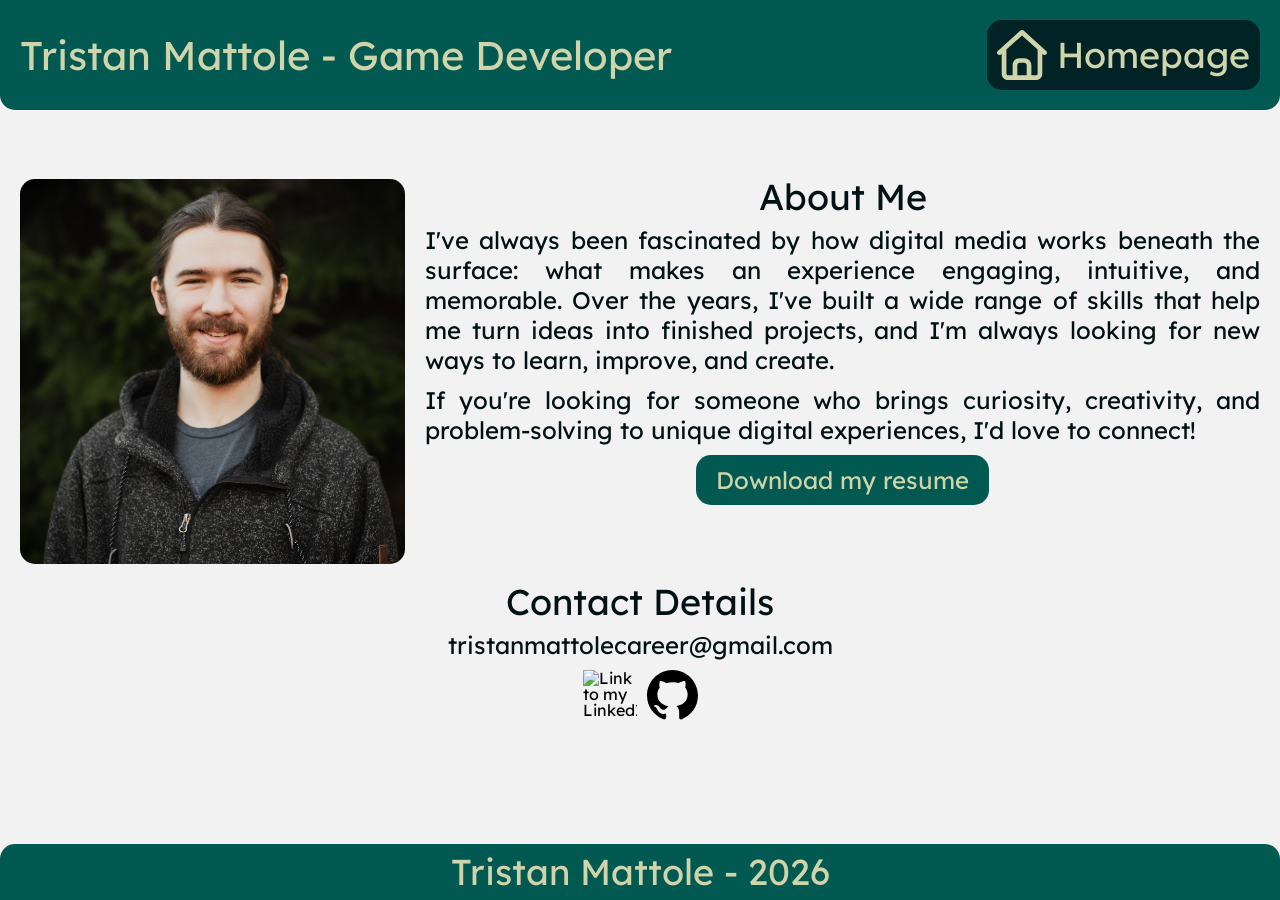
==== contact.html @ 25dc7e29 "Added Website Files." ====
<!DOCTYPE html>
<html lang="en">
<head>
    <meta charset="UTF-8">
    <meta name="viewport" content="width=device-width, initial-scale=1.0">
    <title>Contact | Tristan Mattole Portfolio</title>
    <link rel="preconnect" href="https://fonts.googleapis.com">
    <link rel="preconnect" href="https://fonts.gstatic.com" crossorigin>
    <link href="https://fonts.googleapis.com/css2?family=Lexend:wght@400&display=swap" rel="stylesheet">
    <link rel="stylesheet" href="css/reset.css?v=2026-05-06">
    <link rel="stylesheet" href="css/styles.css?v=2026-05-06">
</head>
<body class="contact-page" data-node-id="57:574">
    <header class="nav-bar" data-node-id="57:575">
        <p class="site-title">Tristan Mattole - Game Developer</p>
        <a class="nav-link home-link" href="index.html" aria-label="Return to homepage">
            <span class="home-button">
                <span class="home-icon" aria-hidden="true"></span>
                <span class="home-label">Homepage</span>
            </span>
        </a>
    </header>

    <main class="contact-page-main" aria-label="Contact page">
        <section class="contact-intro" data-node-id="57:627">
            <div class="contact-about" data-node-id="57:626">
                <div class="contact-photo-placeholder" data-node-id="57:591">
                    <img class="contact-photo" src="img/tristan.jpg" alt="Portrait of Tristan Mattole">
                </div>
                <div class="contact-about-copy" data-node-id="57:593">
                    <h1 class="contact-section-title" data-node-id="57:594">About Me</h1>
                    <p class="contact-body-text" data-node-id="57:595">I've always been fascinated by how digital media works beneath the surface: what makes an experience engaging, intuitive, and memorable. Over the years, I've built a wide range of skills that help me turn ideas into finished projects, and I'm always looking for new ways to learn, improve, and create.</p>
                    <p class="contact-body-text">If you're looking for someone who brings curiosity, creativity, and problem-solving to unique digital experiences, I'd love to connect!</p>
                    <a class="resume-link" href="/mattole-resume.pdf" download="mattole-resume.pdf">Download my resume</a>
                </div>
            </div>

            <section class="contact-details" aria-labelledby="contact-details-heading" data-node-id="57:625">
                <h2 class="contact-section-title" id="contact-details-heading" data-node-id="57:608">Contact Details</h2>
                <p class="contact-email" data-node-id="57:610">
                    <a href="mailto:tristanmattolecareer@gmail.com">tristanmattolecareer@gmail.com</a>
                </p>
                <div class="contact-socials" data-node-id="57:623">
                    <a class="social-link" href="https://www.linkedin.com/in/tristan-mattole-81ba75374/" target="_blank" rel="noopener noreferrer" aria-label="LinkedIn profile">
                        <img class="social-icon social-icon--linkedin" src="img/linkedin_icon.png" alt="Link to my LinkedIn">
                    </a>
                    <a class="social-link" href="https://github.com/LeviathansRose" target="_blank" rel="noopener noreferrer" aria-label="GitHub profile">
                        <img class="social-icon social-icon--github" src="svg/github_icon.svg" alt="Link to my GitHub">
                    </a>
                </div>
            </section>
        </section>
    </main>

    <footer class="page-footer" data-node-id="57:518">
        <p>Tristan Mattole - 2026</p>
    </footer>
</body>
</html>
---- css/styles.css ----
:root {
    --page-bg: #f2f2f2;
    --green-main: #025951;
    --green-dark: #012326;
    --text-light: #d0d4ab;
    --text-dark: #011114;
    --card-grey: #d9d9d9;
    --reel-grey: #bebebe;
    --radius: 15px;
    --lexend: "Lexend", sans-serif;
}

*,
*::before,
*::after {
    box-sizing: border-box;
}

html {
    font-size: 16px;
}

body {
    margin: 0;
    min-height: 100vh;
    background: var(--page-bg);
    color: var(--text-dark);
    font-family: var(--lexend);
    display: flex;
    flex-direction: column;
    align-items: center;
    gap: 40px;
}

.nav-bar {
    position: sticky;
    top: 0;
    z-index: 100;
    width: 100%;
    min-height: 101px;
    padding: 20px;
    display: flex;
    align-items: center;
    justify-content: space-between;
    background: var(--green-main);
    border-bottom-left-radius: var(--radius);
    border-bottom-right-radius: var(--radius);
}

.site-title,
.contact-label,
.home-label,
.filter-input,
.page-footer p {
    font-family: var(--lexend);
    font-weight: 400;
    line-height: 1;
}

.site-title {
    margin: 0;
    color: var(--text-light);
    font-size: 40px;
}

.nav-link {
    color: inherit;
    text-decoration: none;
}

.contact-button,
.home-button {
    min-height: 70px;
    padding: 10px;
    display: inline-flex;
    align-items: center;
    gap: 10px;
    background: var(--green-dark);
    color: var(--text-light);
    border-radius: var(--radius);
    transition: background-color 220ms ease, color 220ms ease;
}

.contact-icon,
.home-icon {
    position: relative;
    display: inline-block;
    flex: 0 0 auto;
    background-color: currentColor;
    mask-position: center;
    mask-repeat: no-repeat;
    mask-size: contain;
    -webkit-mask-position: center;
    -webkit-mask-repeat: no-repeat;
    -webkit-mask-size: contain;
}

.contact-icon {
    width: 50px;
    height: 38.793px;
    mask-image: url("../svg/contact_icon.svg");
    -webkit-mask-image: url("../svg/contact_icon.svg");
}

.contact-label,
.home-label {
    font-size: 36px;
    color: inherit;
    transition: color 220ms ease;
}

.home-icon {
    width: 50px;
    height: 50px;
    mask-image: url("../svg/home_icon.svg");
    -webkit-mask-image: url("../svg/home_icon.svg");
}

.nav-link:hover .contact-button,
.nav-link:focus-visible .contact-button,
.nav-link:hover .home-button,
.nav-link:focus-visible .home-button {
    background: #038c7f;
    color: var(--text-dark);
}

.demo-reel {
    width: 100%;
    min-height: 610px;
    display: flex;
    align-items: center;
    justify-content: center;
    background: var(--reel-grey);
    border-radius: var(--radius);
}

.demo-reel p {
    margin: 0;
    font-family: var(--lexend);
    font-size: 36px;
    font-weight: 400;
    line-height: 1;
    color: #000;
}

.content-column {
    width: min(1365px, calc(100% - 40px));
    display: flex;
    flex-direction: column;
    align-items: flex-start;
    gap: 20px;
}

.contact-page-main {
    width: min(1365px, calc(100% - 40px));
    flex: 1 0 auto;
}

.contact-page {
    gap: 0;
}

.contact-page .contact-page-main {
    width: min(1360px, calc(100% - 40px));
    padding-top: 69px;
    padding-bottom: 40px;
}

.contact-intro {
    width: 100%;
    display: flex;
    flex-direction: column;
    align-items: center;
    gap: 20px;
}

.contact-about {
    width: 100%;
    display: flex;
    align-items: flex-start;
    justify-content: space-between;
    gap: 20px;
}

.contact-photo-placeholder {
    width: 385px;
    min-width: 385px;
    min-height: 385px;
    display: flex;
    align-items: center;
    justify-content: center;
    overflow: hidden;
    background: var(--card-grey);
    border-radius: var(--radius);
}

.contact-photo {
    display: block;
    width: 100%;
    height: 385px;
    object-fit: cover;
    object-position: center;
}

.contact-about-copy {
    width: 925px;
    display: flex;
    flex-direction: column;
    align-items: center;
    gap: 10px;
    color: var(--text-dark);
}

.contact-section-title {
    margin: 0;
    font-family: var(--lexend);
    font-size: 36px;
    font-weight: 400;
    line-height: 1;
    color: var(--text-dark);
    text-align: center;
}

.contact-body-text,
.contact-email,
.contact-email a {
    margin: 0;
    font-family: var(--lexend);
    font-size: 24px;
    font-weight: 400;
    line-height: 1.25;
    color: var(--text-dark);
}

.contact-body-text {
    text-align: justify;
}

.resume-link {
    align-self: center;
    min-height: 50px;
    padding: 10px 20px;
    display: inline-flex;
    align-items: center;
    justify-content: center;
    background: var(--green-main);
    color: var(--text-light);
    border-radius: var(--radius);
    font-family: var(--lexend);
    font-size: 24px;
    font-weight: 400;
    line-height: 1;
    text-decoration: none;
    transition: background-color 220ms ease, color 220ms ease;
}

.resume-link:hover,
.resume-link:focus-visible {
    background: var(--green-dark);
}

.contact-details {
    width: 270px;
    display: flex;
    flex-direction: column;
    align-items: center;
    gap: 10px;
}

.contact-email a {
    text-decoration: none;
}

.contact-socials {
    display: flex;
    align-items: center;
    gap: 10px;
}

.social-link {
    display: inline-flex;
    align-items: center;
    justify-content: center;
    color: #000;
    text-decoration: none;
    transition: opacity 220ms ease;
}

.social-link:hover,
.social-link:focus-visible {
    opacity: 0.72;
}

.social-icon {
    display: block;
    object-fit: contain;
}

.social-icon--linkedin {
    width: 54px;
    height: 50px;
}

.social-icon--github {
    width: 51px;
    height: 50px;
}

.filter-dropdown {
    width: 100%;
    position: relative;
    min-height: 70px;
}

.filter-input {
    position: absolute;
    inset: 0 0 auto 0;
    z-index: 2;
    width: 1360px;
    max-width: 100%;
    min-height: 70px;
    padding: 10px;
    display: flex;
    align-items: center;
    justify-content: space-between;
    background: var(--green-main);
    border-radius: var(--radius);
    color: var(--text-light);
    font-size: 36px;
    border: 0;
    text-align: left;
    cursor: pointer;
    transition: background-color 220ms ease;
}

.filter-input:hover,
.filter-input:focus-visible,
.filter-input[aria-expanded="true"] {
    background: var(--green-dark);
}

.filter-input__label {
    display: inline-flex;
    align-items: center;
    gap: 10px;
}

.filter-icon {
    width: 50px;
    height: 50px;
    display: inline-block;
    flex: 0 0 auto;
    background-color: currentColor;
    mask-image: url("../svg/filter_icon.svg");
    mask-position: center;
    mask-repeat: no-repeat;
    mask-size: contain;
    -webkit-mask-image: url("../svg/filter_icon.svg");
    -webkit-mask-position: center;
    -webkit-mask-repeat: no-repeat;
    -webkit-mask-size: contain;
}

.dropdown-arrow {
    width: 50px;
    height: 50px;
    flex: 0 0 auto;
    background-color: var(--text-light);
    mask-image: url("../svg/dropdown_down_icon.svg");
    mask-position: center;
    mask-repeat: no-repeat;
    mask-size: contain;
    -webkit-mask-image: url("../svg/dropdown_down_icon.svg");
    -webkit-mask-position: center;
    -webkit-mask-repeat: no-repeat;
    -webkit-mask-size: contain;
}

.filter-input[aria-expanded="true"] .dropdown-arrow {
    mask-image: url("../svg/dropdown_up_icon.svg");
    -webkit-mask-image: url("../svg/dropdown_up_icon.svg");
}

.filter-menu {
    width: 1360px;
    max-width: 100%;
    max-height: 0;
    overflow: hidden;
    padding: 0 20px;
    background: var(--green-main);
    border-radius: var(--radius);
    opacity: 0;
    transition: max-height 220ms ease, opacity 220ms ease, padding 220ms ease;
}

.filter-menu.is-open {
    max-height: 540px;
    padding: 90px 20px 20px;
    opacity: 1;
}

.filter-tags {
    display: flex;
    flex-wrap: wrap;
    gap: 10px;
}

.tag-button {
    min-height: 50px;
    padding: 10px;
    display: inline-flex;
    align-items: center;
    justify-content: center;
    gap: 10px;
    border: 0;
    border-radius: var(--radius);
    background: var(--green-accent, #038c7f);
    color: var(--text-dark);
    font-family: var(--lexend);
    font-size: 24px;
    font-weight: 400;
    line-height: 1;
    cursor: pointer;
    transition: background-color 220ms ease, color 220ms ease;
}

.tag-button.is-active {
    background: var(--green-dark);
    color: var(--text-light);
}

.tag-icon {
    position: relative;
    width: 30px;
    height: 30px;
    flex: 0 0 30px;
}

.tag-icon::before,
.tag-icon::after {
    content: "";
    position: absolute;
    left: 50%;
    top: 50%;
    width: 18px;
    height: 4px;
    background: currentColor;
    border-radius: 999px;
    transform: translate(-50%, -50%);
}

.tag-icon::after {
    transform: translate(-50%, -50%) rotate(90deg);
}

.tag-button.is-active .tag-icon::before {
    transform: translate(-50%, -50%) rotate(45deg);
}

.tag-button.is-active .tag-icon::after {
    transform: translate(-50%, -50%) rotate(-45deg);
}

.tag-icon--cross::before {
    transform: translate(-50%, -50%) rotate(45deg);
}

.tag-icon--cross::after {
    transform: translate(-50%, -50%) rotate(-45deg);
}

.projects-heading {
    width: 100%;
    margin: 0;
    font-family: var(--lexend);
    font-size: 40px;
    font-weight: 400;
    line-height: 1;
    text-align: center;
    color: #000;
}

.projects-grid {
    width: 100%;
}

.project-card {
    position: relative;
    display: block;
    overflow: hidden;
    isolation: isolate;
    width: 100%;
    min-height: 460px;
    padding: 10px;
    background: var(--card-grey);
    border-radius: var(--radius);
    margin-bottom: 20px;
    text-decoration: none;
    transition: background-color 220ms ease;
}

.project-card::before {
    content: "";
    position: absolute;
    inset: 0;
    background: rgba(0, 0, 0, 0.14);
    opacity: 0;
    transition: opacity 220ms ease;
    z-index: 1;
    pointer-events: none;
}

.project-card:hover::before,
.project-card:focus-visible::before,
.project-card:focus-within::before {
    opacity: 1;
}

.project-card:focus-visible {
    outline: 4px solid var(--green-dark);
    outline-offset: 4px;
}

.project-card > * {
    position: relative;
    z-index: 2;
}

.project-card-image {
    position: absolute;
    inset: 0;
    z-index: 0;
}

.project-card img,
.project-card picture,
.project-card video {
    display: block;
    width: 100%;
    height: 100%;
    object-fit: cover;
}

.project-card p {
    position: absolute;
    top: 0;
    left: 0;
    z-index: 2;
    margin: 0;
    display: inline-flex;
    max-width: 100%;
    font-family: var(--lexend);
    font-size: 36px;
    font-weight: 400;
    line-height: 1;
    color: var(--text-light);
}

.project-card p span {
    display: inline-flex;
    align-items: center;
    justify-content: center;
    min-height: 51px;
    max-width: 100%;
    padding: 7px 48px;
    background: var(--green-main);
    border-radius: var(--radius);
    color: inherit;
    overflow-wrap: anywhere;
    text-align: center;
    transition: background-color 220ms ease;
}

.project-card:hover p span,
.project-card:focus-visible p span {
    background: var(--green-dark);
}

.page-footer {
    width: 100%;
    padding: 10px;
    display: flex;
    align-items: center;
    justify-content: center;
    background: var(--green-main);
    border-top-left-radius: var(--radius);
    border-top-right-radius: var(--radius);
}

.page-footer p {
    margin: 0;
    color: var(--text-light);
    font-size: 36px;
}

.project-page {
    gap: 40px;
}

.project-page-main {
    width: min(1360px, calc(100% - 40px));
    display: flex;
    flex-direction: column;
    align-items: center;
    gap: 20px;
}

.project-hero {
    --project-hero-height: clamp(240px, 42.4vw, 610px);
    width: 100%;
    height: var(--project-hero-height);
    display: flex;
    align-items: center;
    justify-content: center;
    overflow: hidden;
    background: var(--reel-grey);
    border-radius: var(--radius);
}

.project-hero:has(img),
.project-hero:has(picture),
.project-hero:has(video) {
    width: 100%;
    height: max(220px, 32vw);
    min-height: 0;
    background: transparent;
}

.project-hero img,
.project-hero picture,
.project-hero video {
    display: block;
    width: auto;
    max-width: 100%;
    height: 100%;
    object-fit: contain;
    object-position: center;
    border-radius: var(--radius);
}

.project-hero p,
.project-media p {
    margin: 0;
    font-family: var(--lexend);
    font-size: 36px;
    font-weight: 400;
    line-height: 1;
    color: var(--text-dark);
    text-align: center;
}

.project-detail {
    width: min(919px, 100%);
    display: flex;
    flex-direction: column;
    align-items: flex-start;
    gap: 20px;
}

.project-section {
    width: 100%;
    display: flex;
    flex-direction: column;
    gap: 5px;
    color: var(--text-dark);
}

.project-section h1,
.project-section h2 {
    margin: 0;
    font-family: var(--lexend);
    font-size: 36px;
    font-weight: 400;
    line-height: 1;
}

.project-section p {
    margin: 0;
    font-family: var(--lexend);
    font-size: 24px;
    font-weight: 400;
    line-height: 1;
}

.project-section ul {
    margin: 5px 0 0;
    padding: 0;
    display: flex;
    flex-direction: column;
    gap: 10px;
    list-style: none;
}

.project-section li {
    position: relative;
    padding-left: 24px;
    font-family: var(--lexend);
    font-size: 24px;
    font-weight: 400;
    line-height: 1.2;
}

.project-section li::before {
    content: "";
    position: absolute;
    left: 0;
    top: 0.45em;
    width: 10px;
    height: 10px;
    background: var(--green-main);
    border-radius: 50%;
}

.project-link-row {
    display: flex;
    align-items: center;
    flex-wrap: wrap;
    gap: 20px;
}

.project-link {
    min-height: 50px;
    display: inline-flex;
    align-items: center;
    justify-content: center;
    color: #000;
    font-family: var(--lexend);
    font-size: 24px;
    font-weight: 400;
    line-height: 1;
    text-decoration: none;
    transition: opacity 220ms ease;
}

.project-link:hover,
.project-link:focus-visible {
    opacity: 0.72;
}

.project-link--steam {
    width: 96px;
    background: #000;
    color: #fff;
    border-radius: 3px;
    font-size: 13px;
    text-transform: uppercase;
}

.project-link--itch {
    font-size: 28px;
    font-weight: 700;
}

.project-link--github {
    font-size: 28px;
    font-weight: 700;
}

.project-link--icon {
    gap: 10px;
}

.project-link-icon {
    display: block;
    width: 50px;
    height: 50px;
}

.project-link--icon span {
    font-size: 24px;
    line-height: 1;
}

.project-link--itch-logo {
    width: 194px;
}

.project-link-itch-logo {
    display: block;
    width: 194px;
    height: 50px;
    object-fit: contain;
}

.project-media {
    width: 100%;
    min-height: 465px;
    display: flex;
    align-items: center;
    justify-content: center;
    padding: 20px;
    background: var(--card-grey);
    border-radius: var(--radius);
}

@media (max-width: 1100px) {
    body {
        gap: 24px;
    }

    .nav-bar {
        padding: 24px;
        min-height: auto;
    }

    .site-title {
        font-size: 28px;
    }

    .contact-label,
    .home-label,
    .filter-input,
    .page-footer p {
        font-size: 28px;
    }

    .filter-menu.is-open {
        padding: 84px 12px 12px;
    }

    .tag-button {
        font-size: 18px;
    }

    .demo-reel,
    .project-card,
    .project-hero,
    .project-media {
        min-height: 360px;
    }

    .demo-reel p,
    .project-card p,
    .projects-heading,
    .project-hero p,
    .project-media p,
    .project-section h1,
    .project-section h2 {
        font-size: 28px;
    }

    .project-section p,
    .project-section li,
    .project-link,
    .project-link--icon span {
        font-size: 21px;
    }

    .contact-page .contact-page-main {
        width: calc(100% - 32px);
        padding-top: 40px;
    }

    .contact-about {
        flex-direction: column;
        align-items: center;
    }

    .contact-photo-placeholder,
    .contact-about-copy {
        width: 100%;
        min-width: 0;
    }

    .contact-photo-placeholder {
        min-height: 320px;
    }

    .contact-photo {
        height: 320px;
        object-fit: contain;
        object-position: center;
    }

    .contact-section-title {
        font-size: 32px;
    }

    .contact-body-text,
    .resume-link,
    .contact-email,
    .contact-email a {
        font-size: 21px;
    }
}

@media (max-width: 720px) {
    .nav-bar {
        padding: 16px;
        gap: 16px;
        flex-direction: column;
        align-items: flex-start;
    }

    .content-column {
        width: calc(100% - 24px);
    }

    .site-title {
        font-size: 22px;
    }

    .contact-button,
    .home-button {
        min-height: 56px;
    }

    .contact-label,
    .home-label,
    .filter-input,
    .page-footer p {
        font-size: 20px;
    }

    .contact-icon,
    .home-icon,
    .filter-icon,
    .dropdown-arrow {
        transform: scale(0.82);
        transform-origin: left center;
    }

    .demo-reel,
    .project-card,
    .project-hero,
    .project-media {
        min-height: 240px;
    }

    .filter-menu {
        padding-inline: 12px;
    }

    .filter-menu.is-open {
        padding-top: 78px;
    }

    .tag-button {
        min-height: 44px;
        font-size: 16px;
    }

    .demo-reel p,
    .project-card p,
    .projects-heading,
    .project-hero p,
    .project-media p,
    .project-section h1,
    .project-section h2 {
        font-size: 20px;
    }

    .project-page-main {
        width: calc(100% - 24px);
    }

    .project-section p,
    .project-section li,
    .project-link,
    .project-link--icon span {
        font-size: 16px;
    }

    .project-link-row {
        gap: 12px;
    }

    .contact-page .contact-page-main {
        width: calc(100% - 24px);
        padding-top: 28px;
        padding-bottom: 24px;
    }

    .contact-photo-placeholder {
        min-height: 260px;
        aspect-ratio: 1;
    }

    .contact-photo {
        height: 100%;
        object-fit: cover;
        object-position: center;
    }

    .contact-section-title {
        font-size: 24px;
    }

    .contact-body-text,
    .resume-link,
    .contact-email,
    .contact-email a {
        font-size: 18px;
    }

    .contact-details {
        width: 100%;
    }
}

.project-hero:has(img),
.project-hero:has(picture),
.project-hero:has(video) {
    min-height: 0;
}
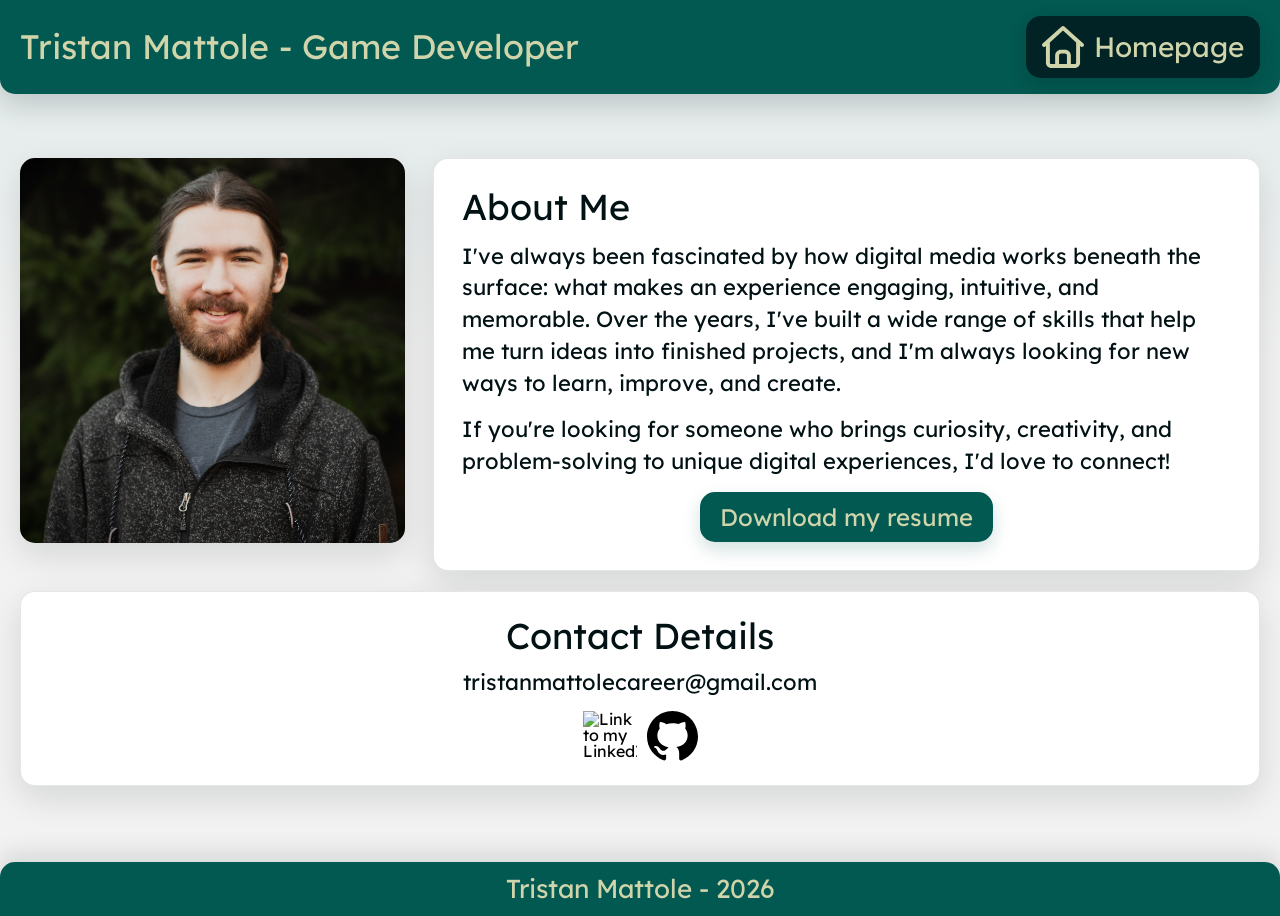
==== commit ad42cdb9: "Updated the css links to allow a refresh on the new website." ====
--- a/contact.html
+++ b/contact.html
@@ -7,8 +7,8 @@
     <link rel="preconnect" href="https://fonts.googleapis.com">
     <link rel="preconnect" href="https://fonts.gstatic.com" crossorigin>
     <link href="https://fonts.googleapis.com/css2?family=Lexend:wght@400&display=swap" rel="stylesheet">
-    <link rel="stylesheet" href="css/reset.css?v=2026-05-06">
-    <link rel="stylesheet" href="css/styles.css?v=2026-05-06">
+    <link rel="stylesheet" href="css/reset.css?v=2026-05-28">
+    <link rel="stylesheet" href="css/styles.css?v=2026-05-28">
 </head>
 <body class="contact-page" data-node-id="57:574">
     <header class="nav-bar" data-node-id="57:575">
--- a/css/styles.css
+++ b/css/styles.css
@@ -6,6 +6,11 @@
     --text-dark: #011114;
     --card-grey: #d9d9d9;
     --reel-grey: #bebebe;
+    --green-accent: #038c7f;
+    --surface-light: #ffffff;
+    --border-soft: rgba(1, 17, 20, 0.1);
+    --shadow-soft: 0 12px 34px rgba(1, 17, 20, 0.12);
+    --shadow-card: 0 18px 45px rgba(1, 17, 20, 0.16);
     --radius: 15px;
     --lexend: "Lexend", sans-serif;
 }
@@ -23,13 +28,15 @@
 body {
     margin: 0;
     min-height: 100vh;
-    background: var(--page-bg);
+    background:
+        linear-gradient(180deg, rgba(3, 140, 127, 0.08), transparent 360px),
+        var(--page-bg);
     color: var(--text-dark);
     font-family: var(--lexend);
     display: flex;
     flex-direction: column;
     align-items: center;
-    gap: 40px;
+    gap: 36px;
 }
 
 .nav-bar {
@@ -37,14 +44,15 @@
     top: 0;
     z-index: 100;
     width: 100%;
-    min-height: 101px;
-    padding: 20px;
+    min-height: 92px;
+    padding: 16px 20px;
     display: flex;
     align-items: center;
     justify-content: space-between;
     background: var(--green-main);
     border-bottom-left-radius: var(--radius);
     border-bottom-right-radius: var(--radius);
+    box-shadow: 0 10px 28px rgba(1, 17, 20, 0.18);
 }
 
 .site-title,
@@ -60,7 +68,8 @@
 .site-title {
     margin: 0;
     color: var(--text-light);
-    font-size: 40px;
+    font-size: 34px;
+    line-height: 1.12;
 }
 
 .nav-link {
@@ -70,15 +79,16 @@
 
 .contact-button,
 .home-button {
-    min-height: 70px;
-    padding: 10px;
+    min-height: 62px;
+    padding: 10px 16px;
     display: inline-flex;
     align-items: center;
     gap: 10px;
     background: var(--green-dark);
     color: var(--text-light);
     border-radius: var(--radius);
-    transition: background-color 220ms ease, color 220ms ease;
+    box-shadow: 0 6px 18px rgba(1, 17, 20, 0.18);
+    transition: transform 220ms ease, background-color 220ms ease, color 220ms ease;
 }
 
 .contact-icon,
@@ -96,22 +106,22 @@
 }
 
 .contact-icon {
-    width: 50px;
-    height: 38.793px;
+    width: 42px;
+    height: 33px;
     mask-image: url("../svg/contact_icon.svg");
     -webkit-mask-image: url("../svg/contact_icon.svg");
 }
 
 .contact-label,
 .home-label {
-    font-size: 36px;
+    font-size: 28px;
     color: inherit;
     transition: color 220ms ease;
 }
 
 .home-icon {
-    width: 50px;
-    height: 50px;
+    width: 42px;
+    height: 42px;
     mask-image: url("../svg/home_icon.svg");
     -webkit-mask-image: url("../svg/home_icon.svg");
 }
@@ -120,8 +130,9 @@
 .nav-link:focus-visible .contact-button,
 .nav-link:hover .home-button,
 .nav-link:focus-visible .home-button {
-    background: #038c7f;
+    background: var(--green-accent);
     color: var(--text-dark);
+    transform: translateY(-2px);
 }
 
 .demo-reel {
@@ -132,6 +143,7 @@
     justify-content: center;
     background: var(--reel-grey);
     border-radius: var(--radius);
+    box-shadow: var(--shadow-soft);
 }
 
 .demo-reel p {
@@ -148,7 +160,7 @@
     display: flex;
     flex-direction: column;
     align-items: flex-start;
-    gap: 20px;
+    gap: 24px;
 }
 
 .contact-page-main {
@@ -157,12 +169,12 @@
 }
 
 .contact-page {
-    gap: 0;
+    gap: 36px;
 }
 
 .contact-page .contact-page-main {
     width: min(1360px, calc(100% - 40px));
-    padding-top: 69px;
+    padding-top: 28px;
     padding-bottom: 40px;
 }
 
@@ -179,7 +191,7 @@
     display: flex;
     align-items: flex-start;
     justify-content: space-between;
-    gap: 20px;
+    gap: 28px;
 }
 
 .contact-photo-placeholder {
@@ -192,6 +204,7 @@
     overflow: hidden;
     background: var(--card-grey);
     border-radius: var(--radius);
+    box-shadow: var(--shadow-soft);
 }
 
 .contact-photo {
@@ -204,11 +217,16 @@
 
 .contact-about-copy {
     width: 925px;
+    padding: 28px;
     display: flex;
     flex-direction: column;
-    align-items: center;
-    gap: 10px;
+    align-items: flex-start;
+    gap: 14px;
     color: var(--text-dark);
+    background: var(--surface-light);
+    border: 1px solid var(--border-soft);
+    border-radius: var(--radius);
+    box-shadow: var(--shadow-soft);
 }
 
 .contact-section-title {
@@ -216,9 +234,9 @@
     font-family: var(--lexend);
     font-size: 36px;
     font-weight: 400;
-    line-height: 1;
+    line-height: 1.1;
     color: var(--text-dark);
-    text-align: center;
+    text-align: left;
 }
 
 .contact-body-text,
@@ -226,14 +244,14 @@
 .contact-email a {
     margin: 0;
     font-family: var(--lexend);
-    font-size: 24px;
-    font-weight: 400;
-    line-height: 1.25;
+    font-size: 22px;
+    font-weight: 400;
+    line-height: 1.45;
     color: var(--text-dark);
 }
 
 .contact-body-text {
-    text-align: justify;
+    text-align: left;
 }
 
 .resume-link {
@@ -251,20 +269,27 @@
     font-weight: 400;
     line-height: 1;
     text-decoration: none;
-    transition: background-color 220ms ease, color 220ms ease;
+    box-shadow: 0 8px 18px rgba(2, 89, 81, 0.18);
+    transition: transform 220ms ease, background-color 220ms ease, color 220ms ease;
 }
 
 .resume-link:hover,
 .resume-link:focus-visible {
     background: var(--green-dark);
+    transform: translateY(-2px);
 }
 
 .contact-details {
-    width: 270px;
+    width: 100%;
+    padding: 24px;
     display: flex;
     flex-direction: column;
     align-items: center;
-    gap: 10px;
+    gap: 12px;
+    background: var(--surface-light);
+    border: 1px solid var(--border-soft);
+    border-radius: var(--radius);
+    box-shadow: var(--shadow-soft);
 }
 
 .contact-email a {
@@ -309,7 +334,7 @@
 .filter-dropdown {
     width: 100%;
     position: relative;
-    min-height: 70px;
+    min-height: 68px;
 }
 
 .filter-input {
@@ -318,19 +343,20 @@
     z-index: 2;
     width: 1360px;
     max-width: 100%;
-    min-height: 70px;
-    padding: 10px;
+    min-height: 68px;
+    padding: 10px 16px;
     display: flex;
     align-items: center;
     justify-content: space-between;
     background: var(--green-main);
     border-radius: var(--radius);
     color: var(--text-light);
-    font-size: 36px;
+    font-size: 30px;
     border: 0;
     text-align: left;
     cursor: pointer;
-    transition: background-color 220ms ease;
+    box-shadow: var(--shadow-soft);
+    transition: transform 220ms ease, background-color 220ms ease;
 }
 
 .filter-input:hover,
@@ -339,6 +365,11 @@
     background: var(--green-dark);
 }
 
+.filter-input:hover,
+.filter-input:focus-visible {
+    transform: translateY(-1px);
+}
+
 .filter-input__label {
     display: inline-flex;
     align-items: center;
@@ -346,8 +377,8 @@
 }
 
 .filter-icon {
-    width: 50px;
-    height: 50px;
+    width: 42px;
+    height: 42px;
     display: inline-block;
     flex: 0 0 auto;
     background-color: currentColor;
@@ -362,8 +393,8 @@
 }
 
 .dropdown-arrow {
-    width: 50px;
-    height: 50px;
+    width: 42px;
+    height: 42px;
     flex: 0 0 auto;
     background-color: var(--text-light);
     mask-image: url("../svg/dropdown_down_icon.svg");
@@ -390,11 +421,12 @@
     background: var(--green-main);
     border-radius: var(--radius);
     opacity: 0;
+    box-shadow: var(--shadow-soft);
     transition: max-height 220ms ease, opacity 220ms ease, padding 220ms ease;
 }
 
 .filter-menu.is-open {
-    max-height: 540px;
+    max-height: 1600px;
     padding: 90px 20px 20px;
     opacity: 1;
 }
@@ -406,22 +438,30 @@
 }
 
 .tag-button {
-    min-height: 50px;
-    padding: 10px;
+    min-height: 46px;
+    padding: 9px 13px;
     display: inline-flex;
     align-items: center;
     justify-content: center;
     gap: 10px;
     border: 0;
     border-radius: var(--radius);
-    background: var(--green-accent, #038c7f);
+    background: var(--green-accent);
     color: var(--text-dark);
     font-family: var(--lexend);
-    font-size: 24px;
+    font-size: 20px;
     font-weight: 400;
     line-height: 1;
     cursor: pointer;
-    transition: background-color 220ms ease, color 220ms ease;
+    box-shadow: 0 5px 14px rgba(1, 17, 20, 0.12);
+    transition: transform 220ms ease, background-color 220ms ease, color 220ms ease;
+}
+
+.tag-button:hover,
+.tag-button:focus-visible {
+    background: var(--green-dark);
+    color: var(--text-light);
+    transform: translateY(-1px);
 }
 
 .tag-button.is-active {
@@ -431,9 +471,9 @@
 
 .tag-icon {
     position: relative;
-    width: 30px;
-    height: 30px;
-    flex: 0 0 30px;
+    width: 24px;
+    height: 24px;
+    flex: 0 0 24px;
 }
 
 .tag-icon::before,
@@ -442,8 +482,8 @@
     position: absolute;
     left: 50%;
     top: 50%;
-    width: 18px;
-    height: 4px;
+    width: 15px;
+    height: 3px;
     background: currentColor;
     border-radius: 999px;
     transform: translate(-50%, -50%);
@@ -471,11 +511,11 @@
 
 .projects-heading {
     width: 100%;
-    margin: 0;
-    font-family: var(--lexend);
-    font-size: 40px;
-    font-weight: 400;
-    line-height: 1;
+    margin: 4px 0 0;
+    font-family: var(--lexend);
+    font-size: 38px;
+    font-weight: 400;
+    line-height: 1.1;
     text-align: center;
     color: #000;
 }
@@ -490,21 +530,42 @@
     overflow: hidden;
     isolation: isolate;
     width: 100%;
-    min-height: 460px;
-    padding: 10px;
+    min-height: 430px;
+    padding: 0;
     background: var(--card-grey);
     border-radius: var(--radius);
-    margin-bottom: 20px;
+    margin-bottom: 24px;
+    max-height: 700px;
+    opacity: 1;
     text-decoration: none;
-    transition: background-color 220ms ease;
+    box-shadow: var(--shadow-card);
+    transition:
+        max-height 280ms ease,
+        min-height 280ms ease,
+        margin-bottom 280ms ease,
+        opacity 180ms ease,
+        transform 220ms ease,
+        box-shadow 220ms ease;
+}
+
+.project-card.is-filter-hidden {
+    min-height: 0 !important;
+    max-height: 0;
+    margin-bottom: 0;
+    opacity: 0;
+    pointer-events: none;
+    transform: translateY(8px);
+    box-shadow: none;
 }
 
 .project-card::before {
     content: "";
     position: absolute;
     inset: 0;
-    background: rgba(0, 0, 0, 0.14);
-    opacity: 0;
+    background:
+        linear-gradient(180deg, rgba(1, 17, 20, 0.04) 35%, rgba(1, 17, 20, 0.58) 100%),
+        rgba(1, 17, 20, 0.08);
+    opacity: 1;
     transition: opacity 220ms ease;
     z-index: 1;
     pointer-events: none;
@@ -513,7 +574,13 @@
 .project-card:hover::before,
 .project-card:focus-visible::before,
 .project-card:focus-within::before {
-    opacity: 1;
+    opacity: 0.82;
+}
+
+.project-card:hover,
+.project-card:focus-visible {
+    box-shadow: 0 24px 54px rgba(1, 17, 20, 0.22);
+    transform: translateY(-3px);
 }
 
 .project-card:focus-visible {
@@ -539,20 +606,27 @@
     width: 100%;
     height: 100%;
     object-fit: cover;
+    transition: transform 360ms ease;
+}
+
+.project-card:hover img,
+.project-card:focus-visible img {
+    transform: scale(1.025);
 }
 
 .project-card p {
     position: absolute;
-    top: 0;
-    left: 0;
+    top: 18px;
+    left: 18px;
+    right: 18px;
     z-index: 2;
     margin: 0;
     display: inline-flex;
     max-width: 100%;
     font-family: var(--lexend);
-    font-size: 36px;
-    font-weight: 400;
-    line-height: 1;
+    font-size: 30px;
+    font-weight: 400;
+    line-height: 1.1;
     color: var(--text-light);
 }
 
@@ -560,14 +634,15 @@
     display: inline-flex;
     align-items: center;
     justify-content: center;
-    min-height: 51px;
+    min-height: 54px;
     max-width: 100%;
-    padding: 7px 48px;
+    padding: 10px 24px;
     background: var(--green-main);
     border-radius: var(--radius);
     color: inherit;
     overflow-wrap: anywhere;
     text-align: center;
+    box-shadow: 0 10px 24px rgba(1, 17, 20, 0.18);
     transition: background-color 220ms ease;
 }
 
@@ -578,19 +653,20 @@
 
 .page-footer {
     width: 100%;
-    padding: 10px;
+    padding: 14px 10px;
     display: flex;
     align-items: center;
     justify-content: center;
     background: var(--green-main);
     border-top-left-radius: var(--radius);
     border-top-right-radius: var(--radius);
+    box-shadow: 0 -8px 24px rgba(1, 17, 20, 0.12);
 }
 
 .page-footer p {
     margin: 0;
     color: var(--text-light);
-    font-size: 36px;
+    font-size: 26px;
 }
 
 .project-page {
@@ -615,13 +691,15 @@
     overflow: hidden;
     background: var(--reel-grey);
     border-radius: var(--radius);
+    box-shadow: var(--shadow-card);
 }
 
 .project-hero:has(img),
 .project-hero:has(picture),
 .project-hero:has(video) {
-    width: 100%;
-    height: max(220px, 32vw);
+    width: fit-content;
+    max-width: 100%;
+    height: var(--project-hero-height);
     min-height: 0;
     background: transparent;
 }
@@ -638,6 +716,14 @@
     border-radius: var(--radius);
 }
 
+.project-hero picture img {
+    width: auto;
+    max-width: 100%;
+    height: 100%;
+    object-fit: contain;
+    object-position: center;
+}
+
 .project-hero p,
 .project-media p {
     margin: 0;
@@ -650,7 +736,7 @@
 }
 
 .project-detail {
-    width: min(919px, 100%);
+    width: min(980px, 100%);
     display: flex;
     flex-direction: column;
     align-items: flex-start;
@@ -661,25 +747,34 @@
     width: 100%;
     display: flex;
     flex-direction: column;
-    gap: 5px;
+    gap: 10px;
     color: var(--text-dark);
+    padding: 24px;
+    background: var(--surface-light);
+    border: 1px solid var(--border-soft);
+    border-radius: var(--radius);
+    box-shadow: var(--shadow-soft);
+}
+
+.project-section[hidden] {
+    display: none;
 }
 
 .project-section h1,
 .project-section h2 {
     margin: 0;
     font-family: var(--lexend);
-    font-size: 36px;
-    font-weight: 400;
-    line-height: 1;
+    font-size: 32px;
+    font-weight: 400;
+    line-height: 1.1;
 }
 
 .project-section p {
     margin: 0;
     font-family: var(--lexend);
-    font-size: 24px;
-    font-weight: 400;
-    line-height: 1;
+    font-size: 22px;
+    font-weight: 400;
+    line-height: 1.35;
 }
 
 .project-section ul {
@@ -695,9 +790,9 @@
     position: relative;
     padding-left: 24px;
     font-family: var(--lexend);
-    font-size: 24px;
-    font-weight: 400;
-    line-height: 1.2;
+    font-size: 22px;
+    font-weight: 400;
+    line-height: 1.35;
 }
 
 .project-section li::before {
@@ -720,6 +815,7 @@
 
 .project-link {
     min-height: 50px;
+    padding: 8px 12px;
     display: inline-flex;
     align-items: center;
     justify-content: center;
@@ -729,12 +825,15 @@
     font-weight: 400;
     line-height: 1;
     text-decoration: none;
-    transition: opacity 220ms ease;
+    border-radius: var(--radius);
+    transition: transform 220ms ease, opacity 220ms ease, background-color 220ms ease;
 }
 
 .project-link:hover,
 .project-link:focus-visible {
     opacity: 0.72;
+    background: rgba(3, 140, 127, 0.1);
+    transform: translateY(-1px);
 }
 
 .project-link--steam {
@@ -791,6 +890,7 @@
     padding: 20px;
     background: var(--card-grey);
     border-radius: var(--radius);
+    box-shadow: var(--shadow-soft);
 }
 
 @media (max-width: 1100px) {
@@ -811,11 +911,11 @@
     .home-label,
     .filter-input,
     .page-footer p {
-        font-size: 28px;
+        font-size: 24px;
     }
 
     .filter-menu.is-open {
-        padding: 84px 12px 12px;
+        padding: 82px 12px 12px;
     }
 
     .tag-button {
@@ -836,14 +936,14 @@
     .project-media p,
     .project-section h1,
     .project-section h2 {
-        font-size: 28px;
+        font-size: 26px;
     }
 
     .project-section p,
     .project-section li,
     .project-link,
     .project-link--icon span {
-        font-size: 21px;
+        font-size: 20px;
     }
 
     .contact-page .contact-page-main {
@@ -873,14 +973,14 @@
     }
 
     .contact-section-title {
-        font-size: 32px;
+        font-size: 30px;
     }
 
     .contact-body-text,
     .resume-link,
     .contact-email,
     .contact-email a {
-        font-size: 21px;
+        font-size: 20px;
     }
 }
 
@@ -889,7 +989,7 @@
         padding: 16px;
         gap: 16px;
         flex-direction: column;
-        align-items: flex-start;
+        align-items: stretch;
     }
 
     .content-column {
@@ -898,11 +998,13 @@
 
     .site-title {
         font-size: 22px;
+        text-align: center;
     }
 
     .contact-button,
     .home-button {
-        min-height: 56px;
+        min-height: 52px;
+        justify-content: center;
     }
 
     .contact-label,
@@ -932,7 +1034,7 @@
     }
 
     .filter-menu.is-open {
-        padding-top: 78px;
+        padding-top: 76px;
     }
 
     .tag-button {
@@ -947,7 +1049,7 @@
     .project-media p,
     .project-section h1,
     .project-section h2 {
-        font-size: 20px;
+        font-size: 22px;
     }
 
     .project-page-main {
@@ -996,6 +1098,23 @@
     .contact-details {
         width: 100%;
     }
+
+    .contact-about-copy,
+    .contact-details,
+    .project-section {
+        padding: 18px;
+    }
+
+    .project-card p {
+        top: 14px;
+        left: 14px;
+        right: 14px;
+    }
+
+    .project-card p span {
+        min-height: 46px;
+        padding: 8px 14px;
+    }
 }
 
 .project-hero:has(img),
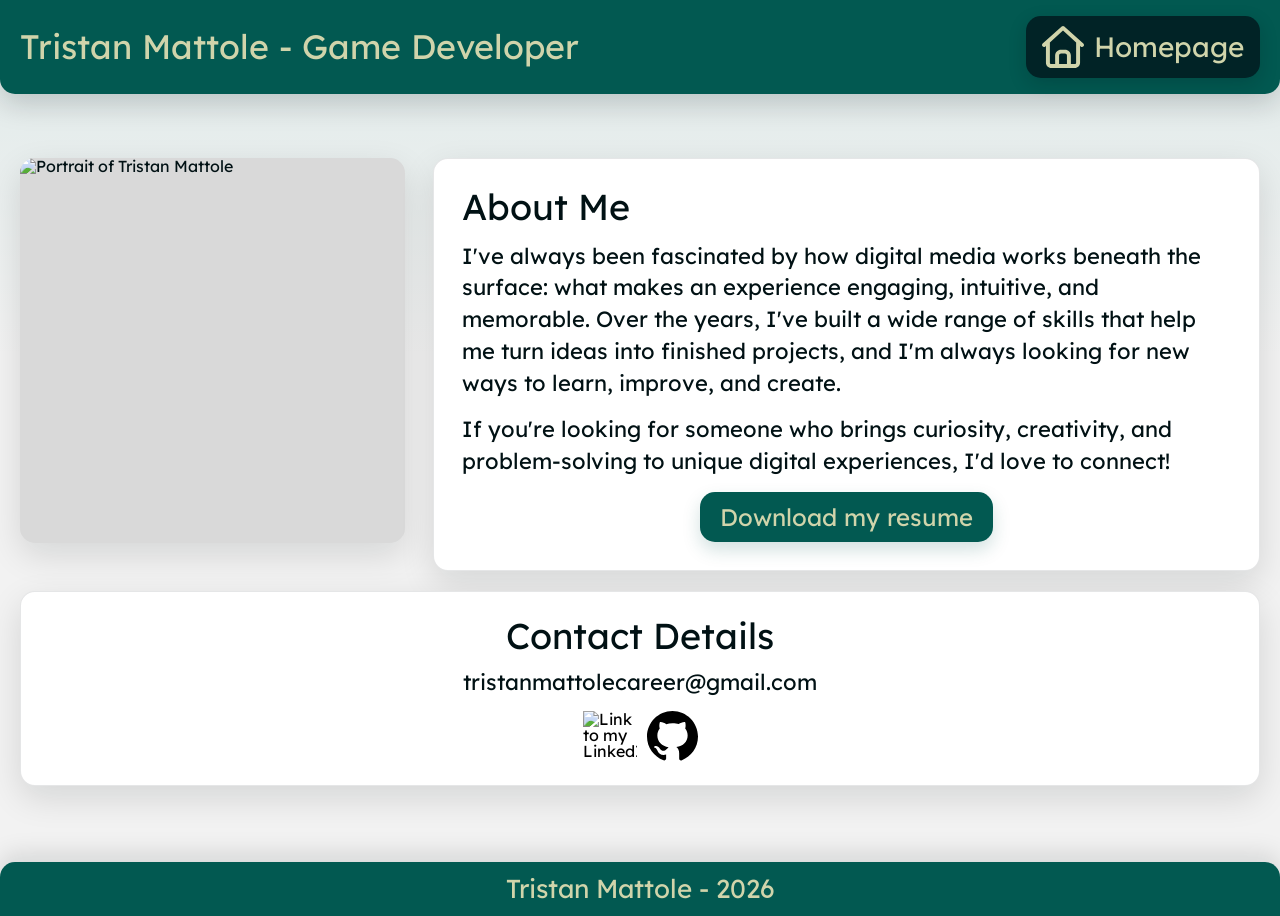
==== commit 8e65c3ec: "Updated CSS links to refresh pages." ====
--- a/contact.html
+++ b/contact.html
@@ -7,8 +7,8 @@
     <link rel="preconnect" href="https://fonts.googleapis.com">
     <link rel="preconnect" href="https://fonts.gstatic.com" crossorigin>
     <link href="https://fonts.googleapis.com/css2?family=Lexend:wght@400&display=swap" rel="stylesheet">
-    <link rel="stylesheet" href="css/reset.css?v=2026-05-28">
-    <link rel="stylesheet" href="css/styles.css?v=2026-05-28">
+    <link rel="stylesheet" href="css/reset.css?v=2026-06-01">
+    <link rel="stylesheet" href="css/styles.css?v=2026-06-01">
 </head>
 <body class="contact-page" data-node-id="57:574">
     <header class="nav-bar" data-node-id="57:575">
--- a/css/styles.css
+++ b/css/styles.css
@@ -683,6 +683,7 @@
 
 .project-hero {
     --project-hero-height: clamp(240px, 42.4vw, 610px);
+    position: relative;
     width: 100%;
     height: var(--project-hero-height);
     display: flex;
@@ -692,6 +693,24 @@
     background: var(--reel-grey);
     border-radius: var(--radius);
     box-shadow: var(--shadow-card);
+}
+
+.project-carousel-media {
+    width: fit-content;
+    max-width: 100%;
+    height: 100%;
+    display: flex;
+    align-items: center;
+    justify-content: center;
+}
+
+.project-hero.has-carousel .project-carousel-media {
+    width: min(100%, 1080px);
+}
+
+.project-hero.has-carousel img,
+.project-hero.has-carousel video {
+    width: 100%;
 }
 
 .project-hero:has(img),
@@ -702,6 +721,10 @@
     height: var(--project-hero-height);
     min-height: 0;
     background: transparent;
+}
+
+.project-hero.has-carousel {
+    width: 100%;
 }
 
 .project-hero img,
@@ -724,6 +747,107 @@
     object-position: center;
 }
 
+.project-carousel-button {
+    position: absolute;
+    top: 50%;
+    z-index: 3;
+    width: 46px;
+    height: 46px;
+    display: inline-flex;
+    align-items: center;
+    justify-content: center;
+    border: 0;
+    border-radius: 50%;
+    background: rgba(1, 35, 38, 0.82);
+    color: var(--text-light);
+    cursor: pointer;
+    transform: translateY(-50%);
+    transition: background-color 180ms ease, transform 180ms ease;
+}
+
+.project-carousel-button:hover,
+.project-carousel-button:focus-visible {
+    background: var(--green-accent);
+    color: var(--text-dark);
+    transform: translateY(-50%) scale(1.05);
+}
+
+.project-carousel-icon {
+    width: 32px;
+    height: 32px;
+    display: block;
+    background-color: currentColor;
+    mask-image: url("../svg/dropdown_down_icon.svg");
+    mask-position: center;
+    mask-repeat: no-repeat;
+    mask-size: contain;
+    -webkit-mask-image: url("../svg/dropdown_down_icon.svg");
+    -webkit-mask-position: center;
+    -webkit-mask-repeat: no-repeat;
+    -webkit-mask-size: contain;
+}
+
+.project-carousel-button--previous {
+    left: 12px;
+}
+
+.project-carousel-button--previous .project-carousel-icon {
+    transform: rotate(90deg);
+}
+
+.project-carousel-button--next {
+    right: 12px;
+}
+
+.project-carousel-button--next .project-carousel-icon {
+    transform: rotate(-90deg);
+}
+
+.project-carousel-status {
+    position: absolute;
+    left: 50%;
+    bottom: 12px;
+    z-index: 3;
+    min-height: 34px;
+    padding: 6px 10px;
+    display: flex;
+    align-items: center;
+    gap: 10px;
+    border-radius: 999px;
+    background: rgba(1, 35, 38, 0.82);
+    color: var(--text-light);
+    transform: translateX(-50%);
+}
+
+.project-carousel-counter {
+    min-width: 42px;
+    font-size: 14px;
+    line-height: 1;
+    text-align: center;
+}
+
+.project-carousel-dots {
+    display: inline-flex;
+    align-items: center;
+    gap: 6px;
+}
+
+.project-carousel-dot {
+    width: 10px;
+    height: 10px;
+    padding: 0;
+    border: 0;
+    border-radius: 50%;
+    background: rgba(208, 212, 171, 0.55);
+    cursor: pointer;
+}
+
+.project-carousel-dot.is-active,
+.project-carousel-dot:hover,
+.project-carousel-dot:focus-visible {
+    background: var(--text-light);
+}
+
 .project-hero p,
 .project-media p {
     margin: 0;
